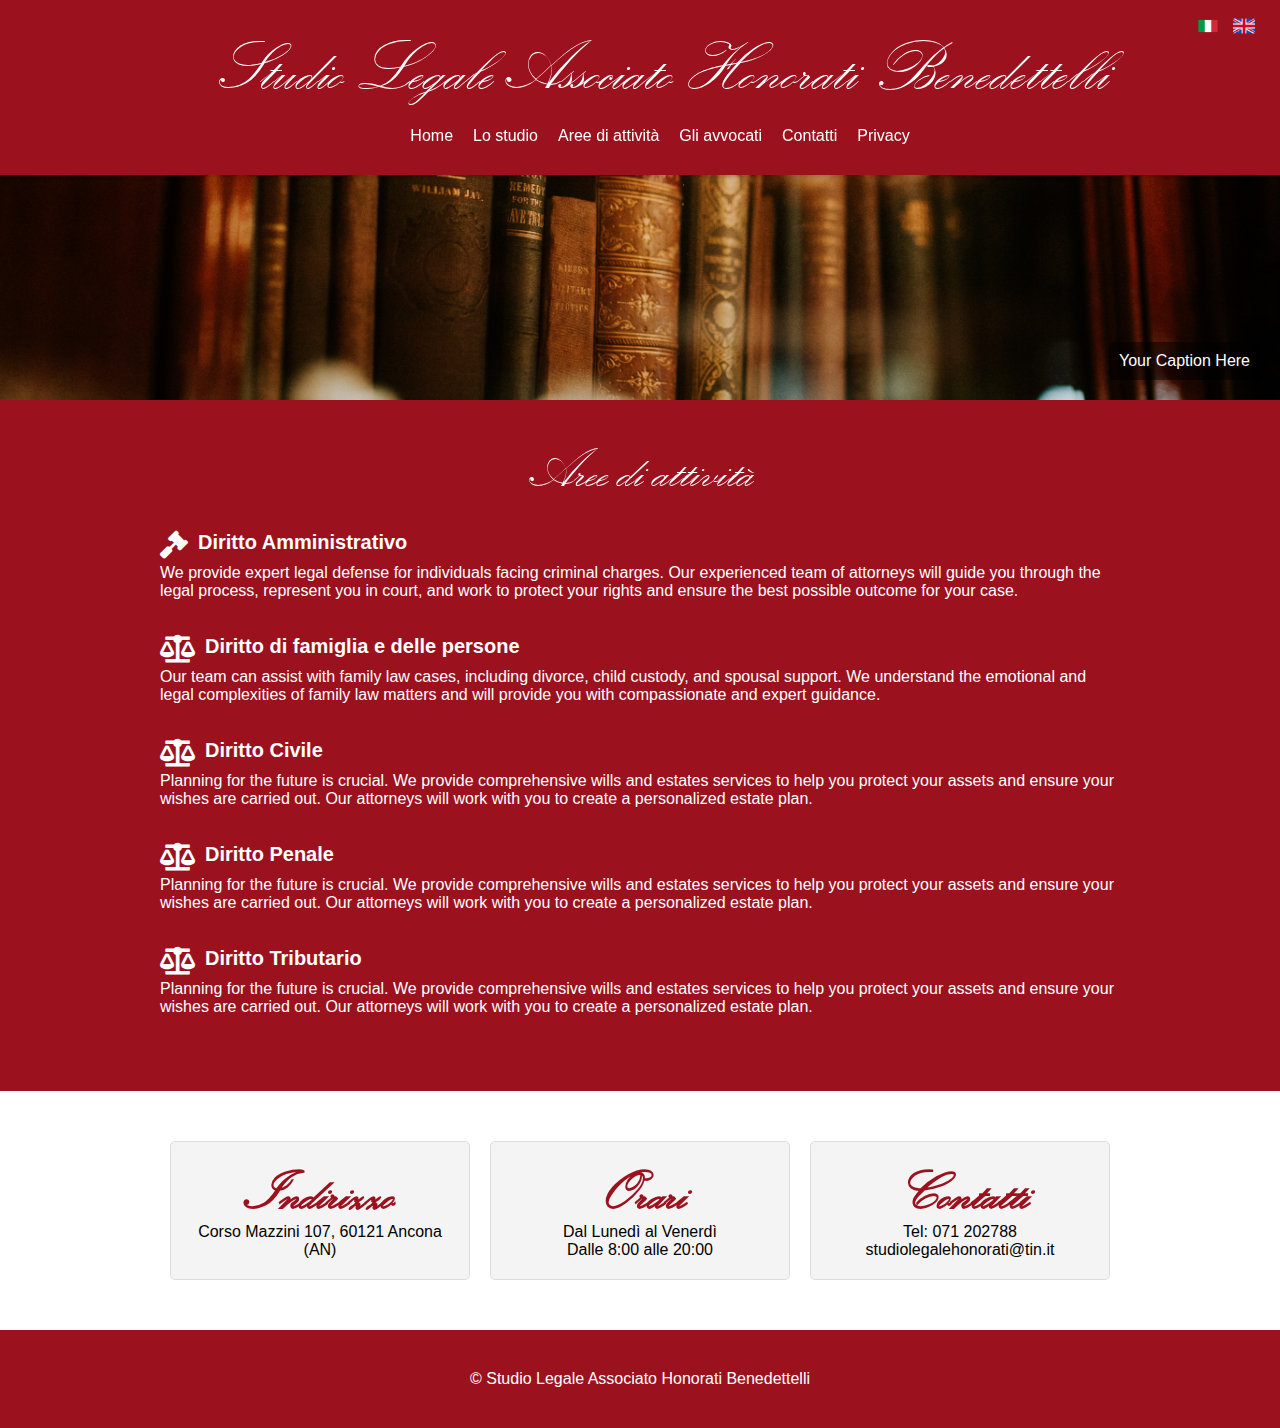
==== attivita.html @ 67334f65 "added privacy and hamburger menu" ====
<!DOCTYPE html>
<html lang="en">

<head>
    <meta charset="UTF-8">
    <meta name="viewport" content="width=device-width, initial-scale=1.0">
    <title>Studio Legale Associato Honorati Benedettelli</title>
    <link rel="stylesheet" href="style.css">
    <link rel="stylesheet" href="https://cdnjs.cloudflare.com/ajax/libs/font-awesome/5.15.3/css/all.min.css">
    <link rel="preconnect" href="https://fonts.googleapis.com">
    <link rel="preconnect" href="https://fonts.gstatic.com" crossorigin>
    <link
        href="https://fonts.googleapis.com/css2?family=Alex+Brush&family=Dancing+Script:wght@400;700&family=Great+Vibes&family=Tangerine:wght@400;700&display=swap"
        rel="stylesheet">
    <!-- Favicon -->
    <link rel="shortcut icon" href="favicon.ico" />
</head>

<body>
    <header id="sticky-header">
        <h1>Studio Legale Associato Honorati Benedettelli</h1>
        <div class="menu-toggle" id="menu-toggle">
            <div class="bar"></div>
            <div class="bar"></div>
            <div class="bar"></div>
        </div>
        <div class="nav-dialog" id="nav-dialog">
            <nav>
                <a href="index.html">Home</a>
                <a href="index.html#about">Lo studio</a>
                <a href="">Aree di attività</a>
                <a href="avvocati.html">Gli avvocati</a>
                <a href="contatti.html">Contatti</a>
                <a href="privacy.html">Privacy</a>
            </nav>
        </div>
        <div class="flags">
            <a href="#" class="flag-icon flag-icon-it"><img class="flag" src="imgs/italy.png" alt="italian"></a>
            <!-- Italian flag -->
            <a href="#" class="flag-icon flag-icon-en"><img class="flag" src="imgs/united-kingdom.png"
                    alt="english"></a> <!-- English flag -->
        </div>
    </header>
    <!-- Hero -->
    <section id="home2" class="hero">
        <img src="imgs/books.jpg" alt="Hero Image">
        <div class="caption">
            <p>Your Caption Here</p>
        </div>
    </section>
    <!-- Services -->
    <section id="services" class="services">
        <div class="container">
            <h2>Aree di attività</h2>
            <div class="service">
                <i class="fas fa-gavel"></i>
                <h3>Diritto Amministrativo</h3>
                <p>We provide expert legal defense for individuals facing criminal charges. Our experienced team of
                    attorneys will guide you through the legal process, represent you in court, and work to protect your
                    rights and ensure the best possible outcome for your case.</p>
            </div>
            <div class="service">
                <i class="fas fa-balance-scale"></i>
                <h3>Diritto di famiglia e delle persone</h3>
                <p>Our team can assist with family law cases, including divorce, child custody, and spousal support. We
                    understand the emotional and legal complexities of family law matters and will provide you with
                    compassionate and expert guidance.</p>
            </div>
            <div class="service">
                <i class="fas fa-balance-scale"></i>
                <h3>Diritto Civile</h3>
                <p>Planning for the future is crucial. We provide comprehensive wills and estates services to help you
                    protect your assets and ensure your wishes are carried out. Our attorneys will work with you to
                    create a personalized estate plan.</p>
            </div>
            <div class="service">
                <i class="fas fa-balance-scale"></i>
                <h3>Diritto Penale</h3>
                <p>Planning for the future is crucial. We provide comprehensive wills and estates services to help you
                    protect your assets and ensure your wishes are carried out. Our attorneys will work with you to
                    create a personalized estate plan.</p>
            </div>
            <div class="service">
                <i class="fas fa-balance-scale"></i>
                <h3>Diritto Tributario</h3>
                <p>Planning for the future is crucial. We provide comprehensive wills and estates services to help you
                    protect your assets and ensure your wishes are carried out. Our attorneys will work with you to
                    create a personalized estate plan.</p>
            </div>
        </div>
    </section>
    <section id="contacts" class="contacts">
        <div class="contacts-container container">
            <div class="column">
                <h2>Indirizzo</h2>
                <p>Corso Mazzini 107, 60121 Ancona (AN)</p>
            </div>
            <div class="column">
                <h2>Orari</h2>
                <p>Dal Lunedì al Venerdì</p>
                <p>Dalle 8:00 alle 20:00</p>
            </div>
            <div class="column">
                <h2>Contatti</h2>
                <p>Tel: 071 202788</p>
                <p>studiolegalehonorati@tin.it</p>
            </div>
        </div>
    </section>
    <footer>
        <div class="container">
            <p>&copy; Studio Legale Associato Honorati Benedettelli</p>
        </div>
    </footer>
    <script src="script.js"></script>
</body>

</html>
---- style.css ----
@font-face {
    font-family: myKunstlerFont;
    src: url(KUNSTLER.TTF);
}

/* Reset some default styles */
body, h1, h2, h3, p {
    margin: 0;
    padding: 0;
}

/* Add styles for the entire page */
body {
    font-family: Arial, sans-serif;
}

h2 {
    font-family: myKunstlerFont;
    font-size: 56px;
    color: #9b111e;
    /* text-shadow: 2px 2px 4px lightslategray; */
}

.container {
    max-width: 960px;
    margin: 0 auto;
}

/* Header Styles */
header {
    padding: 20px;
    text-align: center;
    box-shadow: 0 2px 4px rgba(0, 0, 0, 0.2);
}

#sticky-header {
    position: fixed;
    top: 0;
    width: 100%;
    background-color: #9b111e;
    color: #fff;
    z-index: 1000;
}

#sticky-header h1 {
    font-family: myKunstlerFont;
    font-size: 70px;
    margin: 10px;
    /* text-shadow: 2px 2px 4px lightslategray; */
    font-weight: 100;
}

.flags {
    position: absolute;
    top: 15px; 
    right: 65px;
}

.flag-icon {
    margin-left: 10px; /* Adjust the spacing between the icons */
    text-decoration: none;
    color: #000; /* Set the color of the icons */
}

.flag {
    height: 22px;
    width: 22px;
}

.menu-toggle {
    cursor: pointer;
    display: none;
}

.bar {
    width: 25px;
    height: 3px;
    background-color: #fff;
    margin: 3px 0;
}

.nav-dialog {
    display: flex;
    flex-direction: column;
}

nav {
    display: flex;
    flex-direction: row;
    justify-content: center;
    list-style: none;
    padding: 0;
}

nav a {
    color: #fff;
    text-decoration: none;
    padding: 10px;
}

.hero {
    position: relative;
    width: 100%;
    height: 100vh;
    overflow: hidden;
}
.hero img {
    width: 100%;
    height: 100%;
    object-fit: cover;
    position: absolute;
}
.caption {
    position: absolute;
    bottom: 20px;
    right: 20px;
    background-color: rgba(0, 0, 0, 0.5);
    color: #fff; 
    padding: 10px;
    border-radius: 5px;
}

#home2 {
    height: 400px;
}
/* Lo studio section */
.about {
    width: 100%;
    background-color: #fff;
    padding: 40px 0;
}

.about h2 {
    text-align: center;
    margin-bottom: 20px;
}

.about-content {
    display: flex;
    align-items: center;
    text-align: justify;
}

.profile-image img {
    width: 230px;
    height: 230px;
    border-radius: 50%;
}

.profile-details {
    flex: 1;
    padding: 20px;
}

.profile-details h3 {
    font-size: 24px;
}

.profile-details p {
    font-size: 16px;
}


/* Services Section Styles */
.services {
    background-color: #9b111e;
    padding: 40px 0;
    color: #fff;
}

#services h2 {
    color: #fff;
    text-shadow: none;
    font-weight: 100;
    text-align: center;
}

/* Responsive CSS for the services section */
.service {
    margin: 30px 0;
    display: flex;
    align-items: flex-start;
    flex-wrap: wrap;
}

.service i {
    font-size: 28px;
    margin-right: 10px;
}

.service h3 {
    font-size: 20px;
    margin: 0;
    flex: 1;
}

.service p {
    margin: 5px 0;
    font-size: 16px;
}

/* Lawyers section */
#lawyers h2 {
    text-align: center;
}

.lawyers {
    padding: 40px 0;
}

.lawyers-container {
    display: flex;
    justify-content: space-between;
    padding: 40px 0;
}

.lawyer-column {
    width: 48%;
}

.lawyer-list {
    list-style: none;
    padding: 0;
}

.lawyer-item {
    display: flex;
    margin: 40px;
}

.lawyer-details {
    flex: 1;
}

.lawyer-details p {
    text-align: justify;
}

.lawyer-name {
    font-size: 1.2em;
    font-weight: bold;
    margin: 0;
}

.lawyer-specialty {
    font-style: italic;
    margin-bottom: 10px;
}

.lawyer-contact {
    font-style: italic;
    font-size: 16px;
    margin-top: 5px;
}

/* Contact Section Styles */
.contact {
    padding: 40px 0;
}

.form {
    padding-top: 20px;
}

.form-group {
    margin-bottom: 20px;
}

label {
    display: block;
    margin-bottom: 5px;
}

input, textarea {
    width: 100%;
    padding: 10px;
    border: 1px solid #ccc;
    border-radius: 5px;
}

button {
    background-color: #333;
    color: #fff;
    padding: 10px 20px;
    border: none;
    border-radius: 5px;
    cursor: pointer;
}

button:hover {
    background-color: #555;
}

.contacts {
    text-align: center;
}

.contacts-container {
    display: flex;
    flex-wrap: wrap;
    justify-content: space-between;
    align-items: center;
    padding: 40px;
}

.column {
    flex: 1;
    margin: 10px;
    padding: 20px;
    background-color: #f4f4f4;
    border: 1px solid #ddd;
    border-radius: 5px;
    box-sizing: border-box;
}

#privacy h2 {
    font-family: Arial, Helvetica, sans-serif;
    font-size: 30px;
    padding-top: 30px;
}

.privacy-text {
    padding: 40px 0;
}

footer {
    background-color: #9b111e;
    text-align: center;
    color: #fff;
    width: 100%;
    padding: 40px 0;
}

/* Responsive design for the entire page */
@media (max-width: 768px) {

    #sticky-header {
        padding: 5px;
    }

    #sticky-header h1 {
        font-size: 50px;
        padding: 10px;
    }

    .menu-toggle {
        display: block;
        margin: 20px;
    }

    .nav-dialog {
        display: none;
        background-color: #333;
        position: fixed;
        top: 0;
        left: 0;
        width: 100%;
        height: 100%;
        z-index: 1;
    }

    nav {
        flex-direction: column;
        align-items: center;
        margin-top: 20%;
    }

    nav a {
        padding: 20px;
    }

    .nav-dialog.active {
        display: flex;
    }

    .flags {
        position: absolute;
        top: 12px; 
        right: 25px;
    }
    
    .flag-icon {
        margin-left: 5px;
        text-decoration: none;
    }
    
    .flag {
        height: 18px;
        width: 18px;
    }

    .container {
        width: 100%;
    }

    .about-content {
        display: flex;
        flex-direction: column;
    }

    .services {
        padding: 20px;
        text-align: justify;
    }

    .service {
        flex-direction: column;
    }

    .service i {
        margin-right: 0;
        margin-bottom: 10px;
    }

    .lawyers-container {
        display: flex;
        flex-direction: column;
        justify-content: center;
        align-items: center;
    }

    .lawyer-column {
        width: 90%;
    }

    .lawyer-item {
        display: flex;
        flex-direction: column;
    }

    .lawyer-image img {
        width: 200px;
        height: 200px;
    }

    .contact {
       padding-left: 30px;
       width: 80%;
    }

    .contacts-container {
        flex-direction: column;
        width: 80%;
        padding: 40px 0;
    }

      .column {
        width: 100%;
      }

      #privacy h2 {
        margin: 20px;
      }

      .privacy-text {
        margin: 20px;
        text-align: justify;
      }

      footer p {
        font-size: 14px;
      }
}
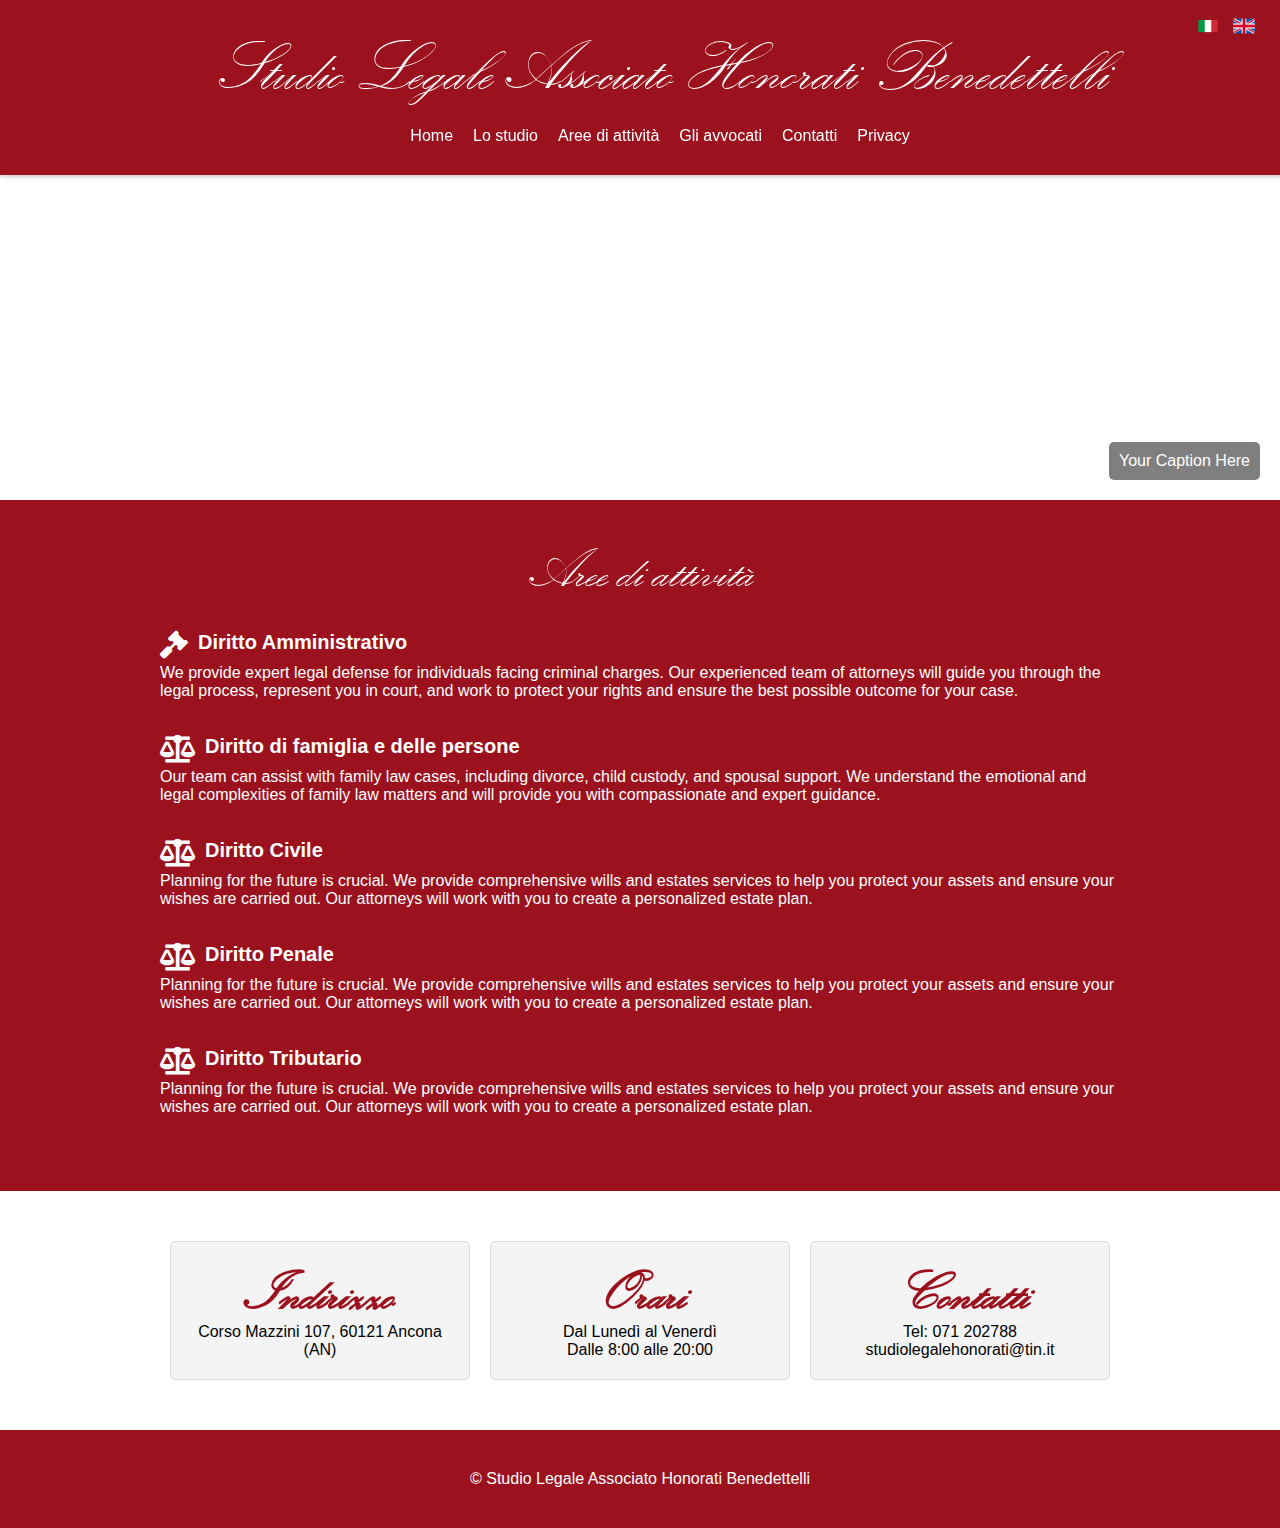
==== commit 87f17fb1: "hero imgs changed" ====
--- a/attivita.html
+++ b/attivita.html
@@ -43,7 +43,7 @@
     </header>
     <!-- Hero -->
     <section id="home2" class="hero">
-        <img src="imgs/books.jpg" alt="Hero Image">
+        <img src="imgs/image0.jpeg" alt="Hero Image">
         <div class="caption">
             <p>Your Caption Here</p>
         </div>
--- a/style.css
+++ b/style.css
@@ -107,8 +107,8 @@
 .hero img {
     width: 100%;
     height: 100%;
-    object-fit: cover;
-    position: absolute;
+    /* object-fit: repeat; */
+    /* position: absolute; */
 }
 .caption {
     position: absolute;
@@ -121,7 +121,11 @@
 }
 
 #home2 {
-    height: 400px;
+    height: 500px;
+}
+
+#home2 img {
+    height: 100%;
 }
 /* Lo studio section */
 .about {
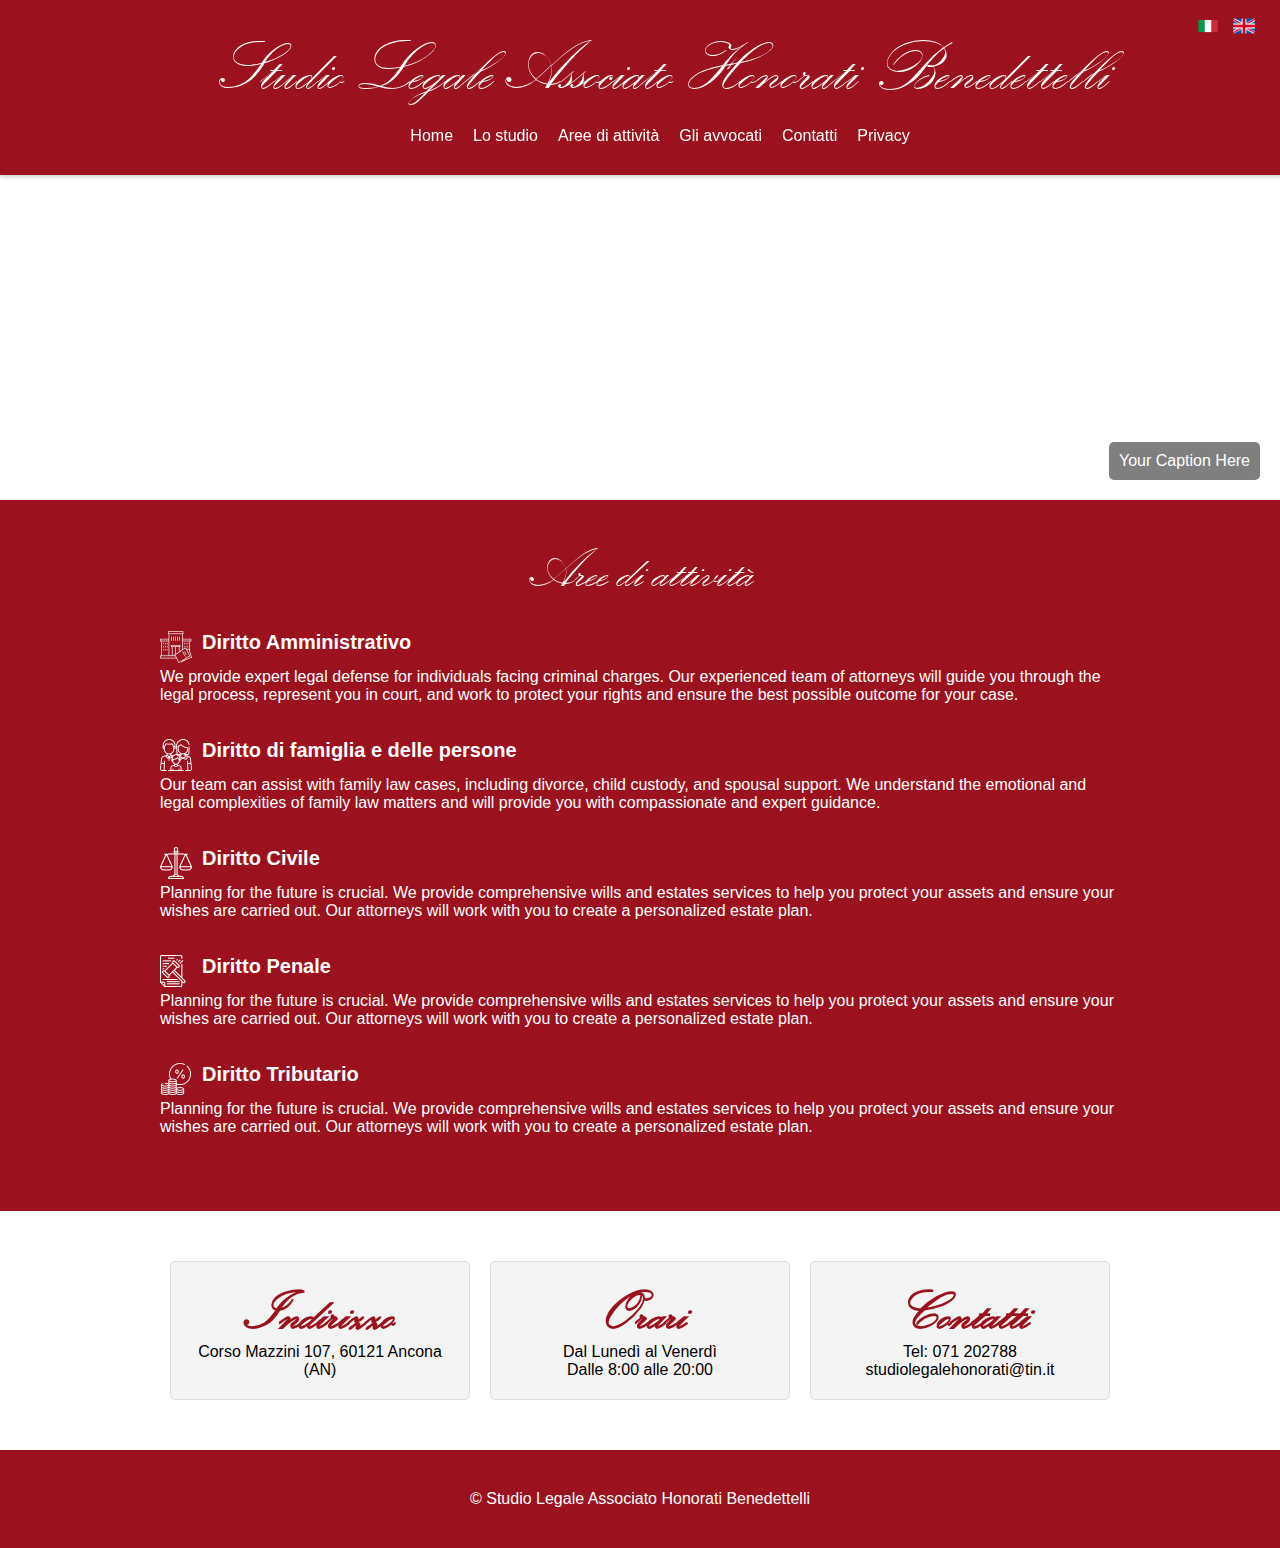
==== commit ab6972d7: "attivita icons changed" ====
--- a/attivita.html
+++ b/attivita.html
@@ -53,35 +53,41 @@
         <div class="container">
             <h2>Aree di attività</h2>
             <div class="service">
-                <i class="fas fa-gavel"></i>
+                <!-- <i class="fas fa-gavel"></i> -->
+                <img class="attivita-icon" src="imgs/public-administration.png
+                " alt="family">
                 <h3>Diritto Amministrativo</h3>
                 <p>We provide expert legal defense for individuals facing criminal charges. Our experienced team of
                     attorneys will guide you through the legal process, represent you in court, and work to protect your
                     rights and ensure the best possible outcome for your case.</p>
             </div>
             <div class="service">
-                <i class="fas fa-balance-scale"></i>
+                <!-- <i class="fas fa-balance-scale"></i> -->
+                <img class="attivita-icon" src="imgs/family.png" alt="family">
                 <h3>Diritto di famiglia e delle persone</h3>
                 <p>Our team can assist with family law cases, including divorce, child custody, and spousal support. We
                     understand the emotional and legal complexities of family law matters and will provide you with
                     compassionate and expert guidance.</p>
             </div>
             <div class="service">
-                <i class="fas fa-balance-scale"></i>
+                <!-- <i class="fas fa-balance-scale"></i> -->
+                <img class="attivita-icon" src="imgs/balance.png" alt="family">
                 <h3>Diritto Civile</h3>
                 <p>Planning for the future is crucial. We provide comprehensive wills and estates services to help you
                     protect your assets and ensure your wishes are carried out. Our attorneys will work with you to
                     create a personalized estate plan.</p>
             </div>
             <div class="service">
-                <i class="fas fa-balance-scale"></i>
+                <!-- <i class="fas fa-balance-scale"></i> -->
+                <img class="attivita-icon" src="imgs/penalty.png" alt="family">
                 <h3>Diritto Penale</h3>
                 <p>Planning for the future is crucial. We provide comprehensive wills and estates services to help you
                     protect your assets and ensure your wishes are carried out. Our attorneys will work with you to
                     create a personalized estate plan.</p>
             </div>
             <div class="service">
-                <i class="fas fa-balance-scale"></i>
+                <!-- <i class="fas fa-balance-scale"></i> -->
+                <img class="attivita-icon" src="imgs/tax.png" alt="family">
                 <h3>Diritto Tributario</h3>
                 <p>Planning for the future is crucial. We provide comprehensive wills and estates services to help you
                     protect your assets and ensure your wishes are carried out. Our attorneys will work with you to
--- a/style.css
+++ b/style.css
@@ -187,8 +187,8 @@
     flex-wrap: wrap;
 }
 
-.service i {
-    font-size: 28px;
+.attivita-icon {
+    width: 32px;
     margin-right: 10px;
 }
 
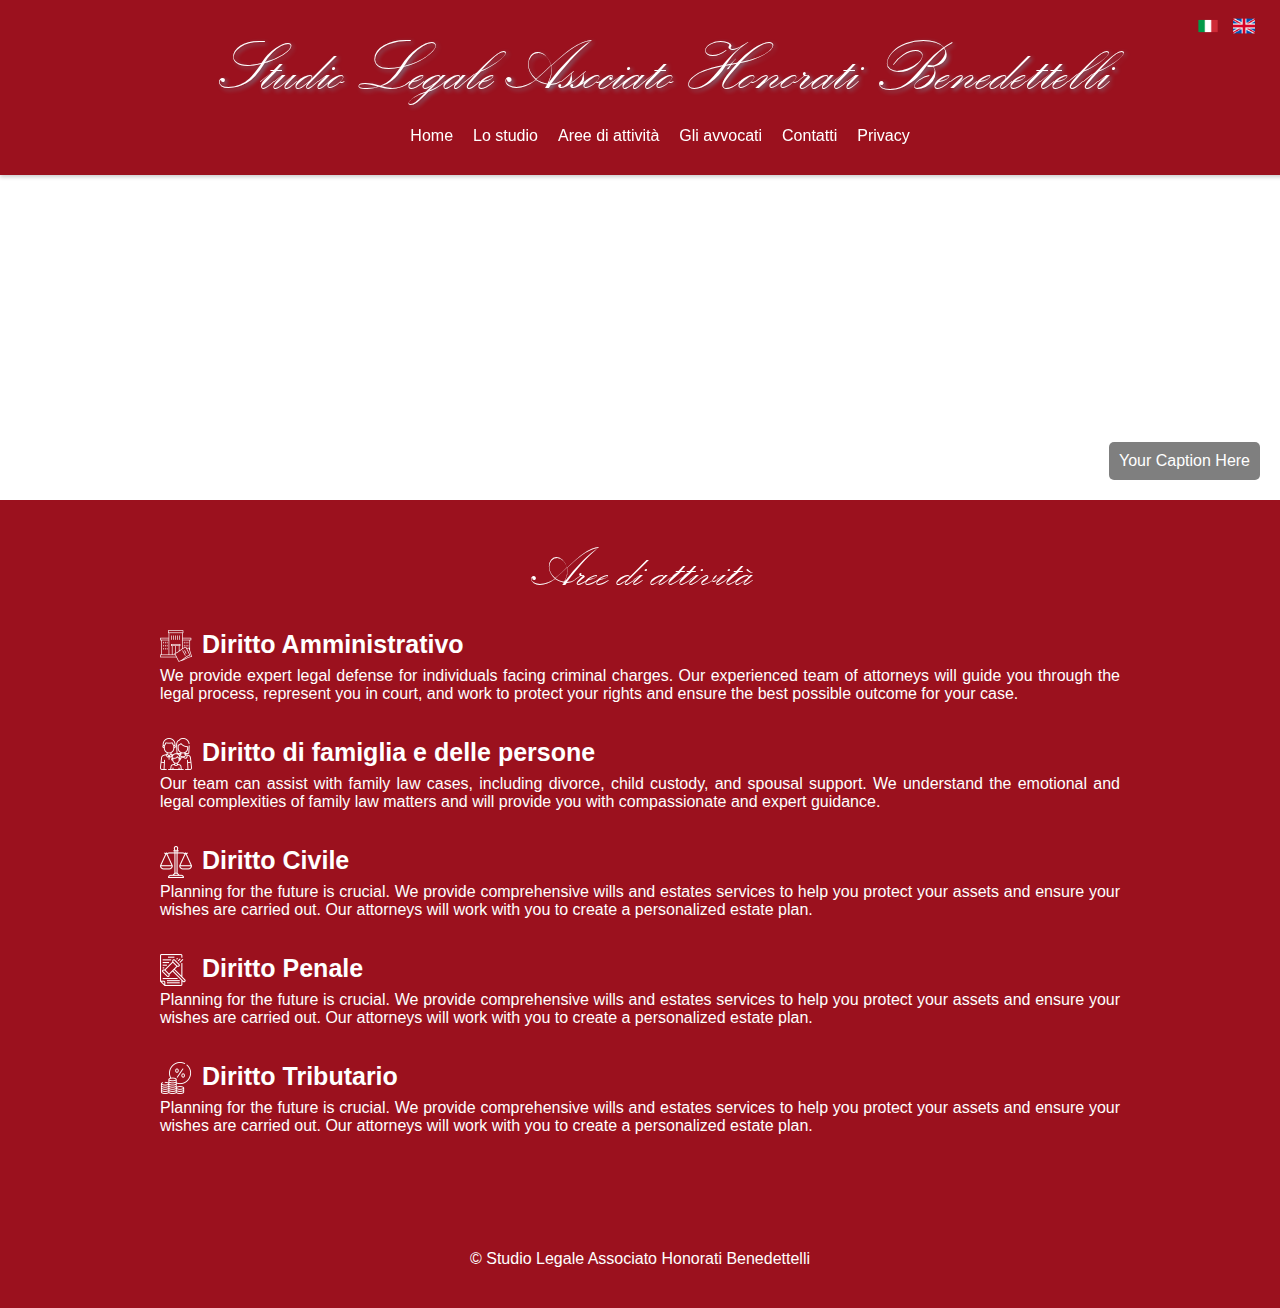
==== commit 03541f85: "change" ====
--- a/attivita.html
+++ b/attivita.html
@@ -95,7 +95,7 @@
             </div>
         </div>
     </section>
-    <section id="contacts" class="contacts">
+    <!-- <section id="contacts" class="contacts">
         <div class="contacts-container container">
             <div class="column">
                 <h2>Indirizzo</h2>
@@ -112,7 +112,7 @@
                 <p>studiolegalehonorati@tin.it</p>
             </div>
         </div>
-    </section>
+    </section> -->
     <footer>
         <div class="container">
             <p>&copy; Studio Legale Associato Honorati Benedettelli</p>
--- a/style.css
+++ b/style.css
@@ -3,63 +3,67 @@
     src: url(KUNSTLER.TTF);
 }
 
-/* Reset some default styles */
 body, h1, h2, h3, p {
     margin: 0;
     padding: 0;
 }
 
-/* Add styles for the entire page */
+/* TYPOGRAPHY */
 body {
     font-family: Arial, sans-serif;
 }
 
+h1 {
+    font-family: myKunstlerFont;
+    font-size: 70px;
+    font-weight: 100;
+    margin: 10px;
+    text-shadow: 2px 2px 4px lightslategray;
+}
+
 h2 {
+    color: #9b111e;
     font-family: myKunstlerFont;
-    font-size: 56px;
-    color: #9b111e;
-    /* text-shadow: 2px 2px 4px lightslategray; */
+    font-size: 55px;
+}
+
+p {
+    font-size: 16px;
+    text-align: justify;
 }
 
 .container {
+    margin: 0 auto;
     max-width: 960px;
-    margin: 0 auto;
-}
-
-/* Header Styles */
+}
+
+/* HEADER SECTION */
 header {
+    box-shadow: 0 2px 4px rgba(0, 0, 0, 0.2);
     padding: 20px;
     text-align: center;
-    box-shadow: 0 2px 4px rgba(0, 0, 0, 0.2);
 }
 
 #sticky-header {
+    background-color: #9b111e;
+    color: #fff;
     position: fixed;
     top: 0;
     width: 100%;
-    background-color: #9b111e;
-    color: #fff;
     z-index: 1000;
 }
 
-#sticky-header h1 {
-    font-family: myKunstlerFont;
-    font-size: 70px;
-    margin: 10px;
-    /* text-shadow: 2px 2px 4px lightslategray; */
-    font-weight: 100;
-}
-
+/* Flag Icons */
 .flags {
     position: absolute;
-    top: 15px; 
     right: 65px;
+    top: 15px;
 }
 
 .flag-icon {
-    margin-left: 10px; /* Adjust the spacing between the icons */
+    color: #000;
+    margin-left: 10px;
     text-decoration: none;
-    color: #000; /* Set the color of the icons */
 }
 
 .flag {
@@ -67,16 +71,17 @@
     width: 22px;
 }
 
+/* Hamburger menu */
 .menu-toggle {
     cursor: pointer;
     display: none;
 }
 
 .bar {
+    background-color: #fff;
+    height: 3px;
+    margin: 3px 0;
     width: 25px;
-    height: 3px;
-    background-color: #fff;
-    margin: 3px 0;
 }
 
 .nav-dialog {
@@ -84,6 +89,7 @@
     flex-direction: column;
 }
 
+/* Navigation Menu */
 nav {
     display: flex;
     flex-direction: row;
@@ -94,30 +100,31 @@
 
 nav a {
     color: #fff;
+    padding: 10px;
     text-decoration: none;
-    padding: 10px;
-}
-
+}
+
+/* HERO SECTION */
 .hero {
-    position: relative;
-    width: 100%;
     height: 100vh;
     overflow: hidden;
-}
+    position: relative;
+    width: 100%;
+}
+
 .hero img {
-    width: 100%;
-    height: 100%;
-    /* object-fit: repeat; */
-    /* position: absolute; */
-}
+    height: auto;
+    width: 100%;
+}
+
 .caption {
+    background-color: rgba(0, 0, 0, 0.5);
+    border-radius: 5px;
+    bottom: 20px;
+    color: #fff;
+    padding: 10px;
     position: absolute;
-    bottom: 20px;
     right: 20px;
-    background-color: rgba(0, 0, 0, 0.5);
-    color: #fff; 
-    padding: 10px;
-    border-radius: 5px;
 }
 
 #home2 {
@@ -127,83 +134,73 @@
 #home2 img {
     height: 100%;
 }
-/* Lo studio section */
+
+/* STUDIO SECTION */
 .about {
-    width: 100%;
     background-color: #fff;
     padding: 40px 0;
+    width: 100%;
 }
 
 .about h2 {
-    text-align: center;
     margin-bottom: 20px;
+    text-align: center;
 }
 
 .about-content {
-    display: flex;
     align-items: center;
-    text-align: justify;
-}
-
-.profile-image img {
+    display: flex;
+}
+
+.studio-image img {
+    border-radius: 50%;
+    height: 230px;
     width: 230px;
-    height: 230px;
-    border-radius: 50%;
-}
-
-.profile-details {
-    flex: 1;
+    box-shadow: rgba(0, 0, 0, 0.35) 0px 5px 15px;
+}
+
+.studio-details {
     padding: 20px;
 }
 
-.profile-details h3 {
-    font-size: 24px;
-}
-
-.profile-details p {
-    font-size: 16px;
-}
-
-
-/* Services Section Styles */
+/* ATTIVITA' SECTION */
 .services {
     background-color: #9b111e;
-    padding: 40px 0;
-    color: #fff;
+    color: #fff;
+    padding: 40px 0;
 }
 
 #services h2 {
     color: #fff;
+    font-weight: 100;
+    text-align: center;
     text-shadow: none;
-    font-weight: 100;
-    text-align: center;
-}
-
-/* Responsive CSS for the services section */
+}
+
 .service {
+    align-items: flex-start;
+    display: flex;
+    flex-wrap: wrap;
     margin: 30px 0;
-    display: flex;
-    align-items: flex-start;
-    flex-wrap: wrap;
 }
 
 .attivita-icon {
+    margin-right: 10px;
     width: 32px;
-    margin-right: 10px;
 }
 
 .service h3 {
-    font-size: 20px;
+    flex: 1;
+    font-size: 25px;
     margin: 0;
-    flex: 1;
 }
 
 .service p {
+    font-size: 16px;
     margin: 5px 0;
-    font-size: 16px;
-}
-
-/* Lawyers section */
+}
+
+/* AVVOCATI SECTION */
 #lawyers h2 {
     text-align: center;
 }
@@ -230,14 +227,6 @@
 .lawyer-item {
     display: flex;
     margin: 40px;
-}
-
-.lawyer-details {
-    flex: 1;
-}
-
-.lawyer-details p {
-    text-align: justify;
 }
 
 .lawyer-name {
@@ -257,11 +246,12 @@
     margin-top: 5px;
 }
 
-/* Contact Section Styles */
+/* CONTACTS SECTION */
 .contact {
     padding: 40px 0;
 }
 
+/* Form style */
 .form {
     padding-top: 20px;
 }
@@ -276,47 +266,55 @@
 }
 
 input, textarea {
-    width: 100%;
-    padding: 10px;
     border: 1px solid #ccc;
     border-radius: 5px;
+    padding: 10px;
+    width: 100%;
 }
 
 button {
     background-color: #333;
-    color: #fff;
-    padding: 10px 20px;
     border: none;
     border-radius: 5px;
+    color: #fff;
     cursor: pointer;
+    padding: 10px 20px;
 }
 
 button:hover {
     background-color: #555;
 }
 
+/* Contacts columns style */
 .contacts {
     text-align: center;
 }
 
 .contacts-container {
+    align-items: center;
     display: flex;
     flex-wrap: wrap;
     justify-content: space-between;
-    align-items: center;
     padding: 40px;
 }
 
 .column {
+   /*  background-color: #f4f4f4; */
+    /* border: 1px solid #ddd; */
+    border-radius: 5px;
+    box-sizing: border-box;
+    box-shadow: rgba(0, 0, 0, 0.35) 0px 5px 15px;
     flex: 1;
     margin: 10px;
     padding: 20px;
-    background-color: #f4f4f4;
-    border: 1px solid #ddd;
-    border-radius: 5px;
-    box-sizing: border-box;
-}
-
+}
+
+.column p {
+    text-align: center;
+    font-weight: 600;
+}
+
+/* PRIVACY SECTION */
 #privacy h2 {
     font-family: Arial, Helvetica, sans-serif;
     font-size: 30px;
@@ -327,17 +325,22 @@
     padding: 40px 0;
 }
 
+/* FOOTER SECTION */
 footer {
     background-color: #9b111e;
-    text-align: center;
-    color: #fff;
-    width: 100%;
-    padding: 40px 0;
-}
-
-/* Responsive design for the entire page */
+    color: #fff;
+    padding: 40px 0;
+    width: 100%;
+}
+
+footer p {
+    text-align: center;
+}
+
+/* Responsive design for smaller screens */
 @media (max-width: 768px) {
 
+    /* HEADER */
     #sticky-header {
         padding: 5px;
     }
@@ -353,19 +356,19 @@
     }
 
     .nav-dialog {
+        background-color: #333;
         display: none;
-        background-color: #333;
+        height: 100%;
+        left: 0;
         position: fixed;
         top: 0;
-        left: 0;
         width: 100%;
-        height: 100%;
         z-index: 1;
     }
 
     nav {
-        flex-direction: column;
         align-items: center;
+        flex-direction: column;
         margin-top: 20%;
     }
 
@@ -379,15 +382,15 @@
 
     .flags {
         position: absolute;
-        top: 12px; 
         right: 25px;
-    }
-    
+        top: 12px;
+    }
+
     .flag-icon {
         margin-left: 5px;
         text-decoration: none;
     }
-    
+
     .flag {
         height: 18px;
         width: 18px;
@@ -397,11 +400,13 @@
         width: 100%;
     }
 
+    /* LO STUDIO */
     .about-content {
         display: flex;
         flex-direction: column;
     }
 
+    /* ATTIVITA' */
     .services {
         padding: 20px;
         text-align: justify;
@@ -411,16 +416,16 @@
         flex-direction: column;
     }
 
-    .service i {
-        margin-right: 0;
-        margin-bottom: 10px;
-    }
-
+    .service h3 {
+        margin-top: 5px;
+    }
+
+    /* AVVOCATI */
     .lawyers-container {
+        align-items: center;
         display: flex;
         flex-direction: column;
         justify-content: center;
-        align-items: center;
     }
 
     .lawyer-column {
@@ -433,35 +438,36 @@
     }
 
     .lawyer-image img {
+        height: 200px;
         width: 200px;
-        height: 200px;
-    }
-
+    }
+
+    /* CONTACTS */
     .contact {
-       padding-left: 30px;
-       width: 80%;
+        padding-left: 30px;
+        width: 80%;
     }
 
     .contacts-container {
         flex-direction: column;
         width: 80%;
-        padding: 40px 0;
-    }
-
-      .column {
+    }
+
+    .column {
+        margin-left: 0;
         width: 100%;
-      }
-
-      #privacy h2 {
+    }
+    /* PRIVACY */
+    #privacy h2 {
         margin: 20px;
-      }
-
-      .privacy-text {
+    }
+
+    .privacy-text {
         margin: 20px;
         text-align: justify;
-      }
-
-      footer p {
+    }
+    /* FOOTER */
+    footer p {
         font-size: 14px;
-      }
+    }
 }